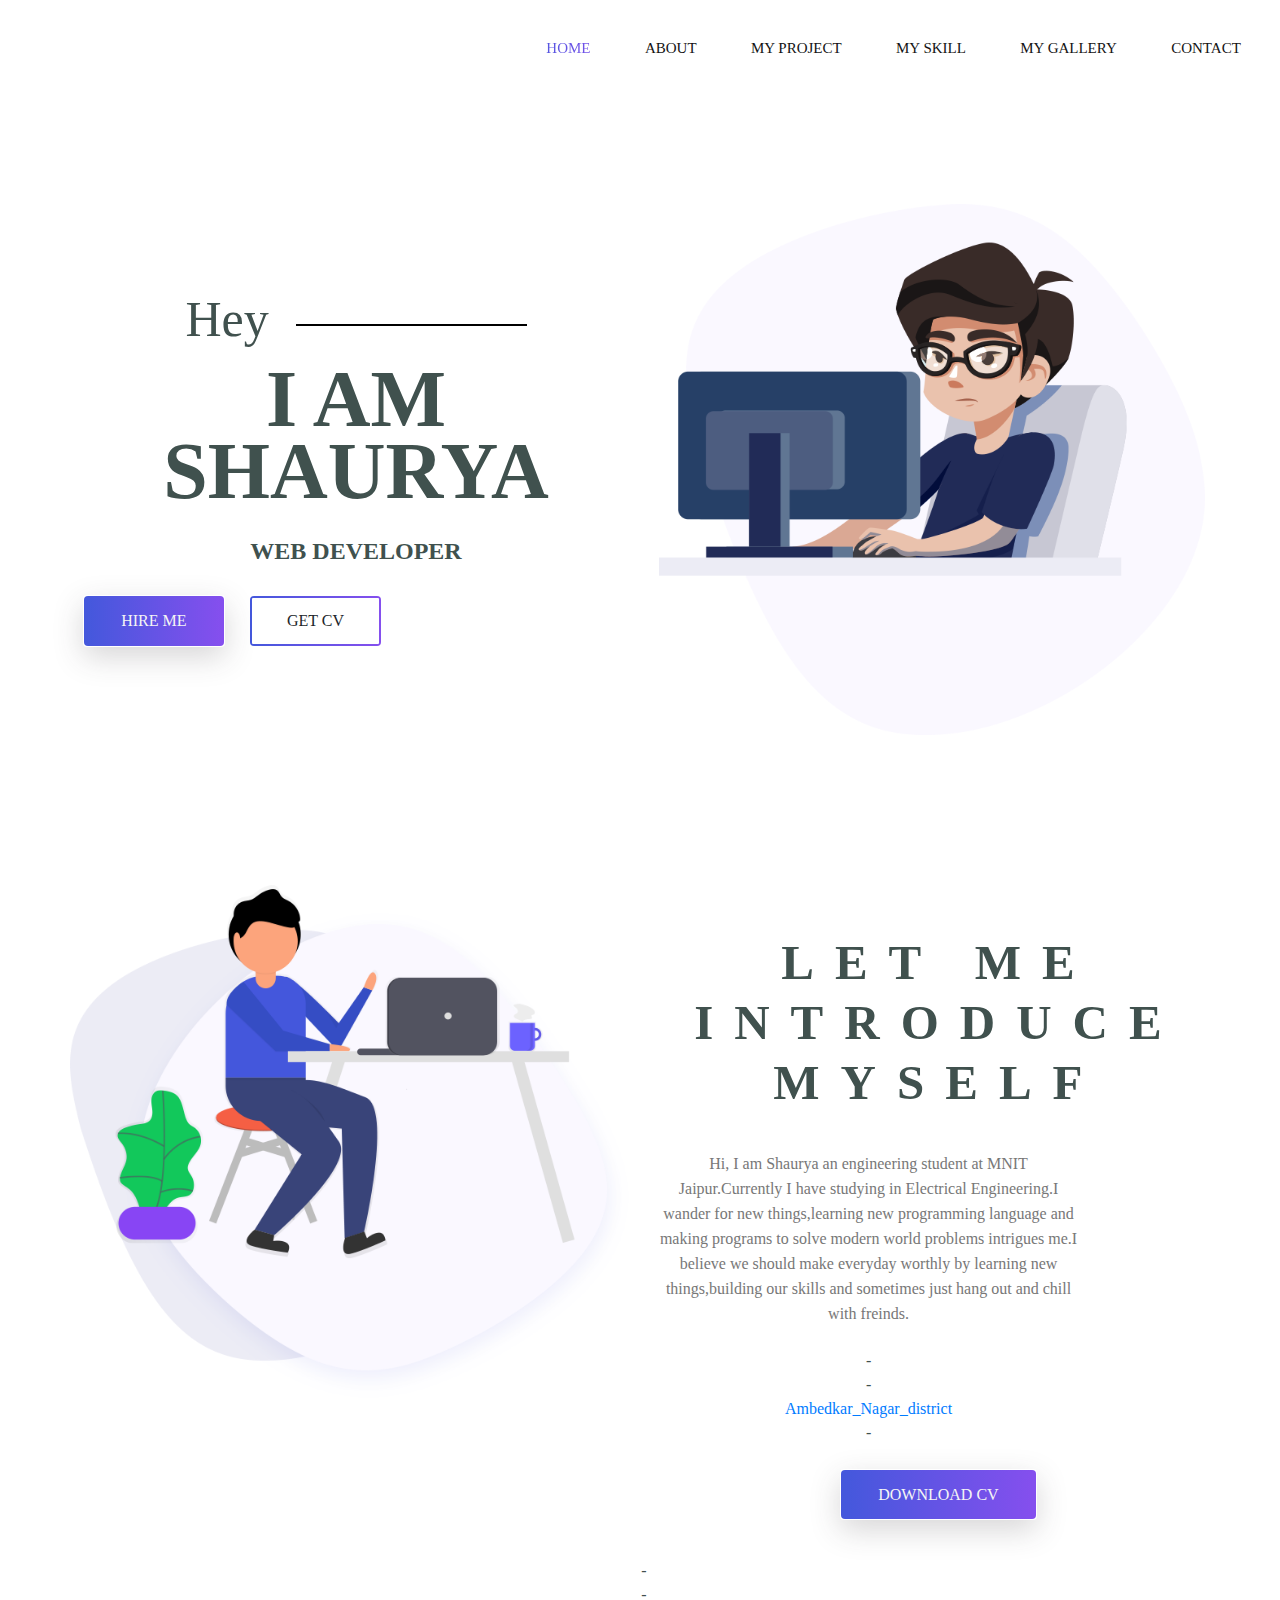
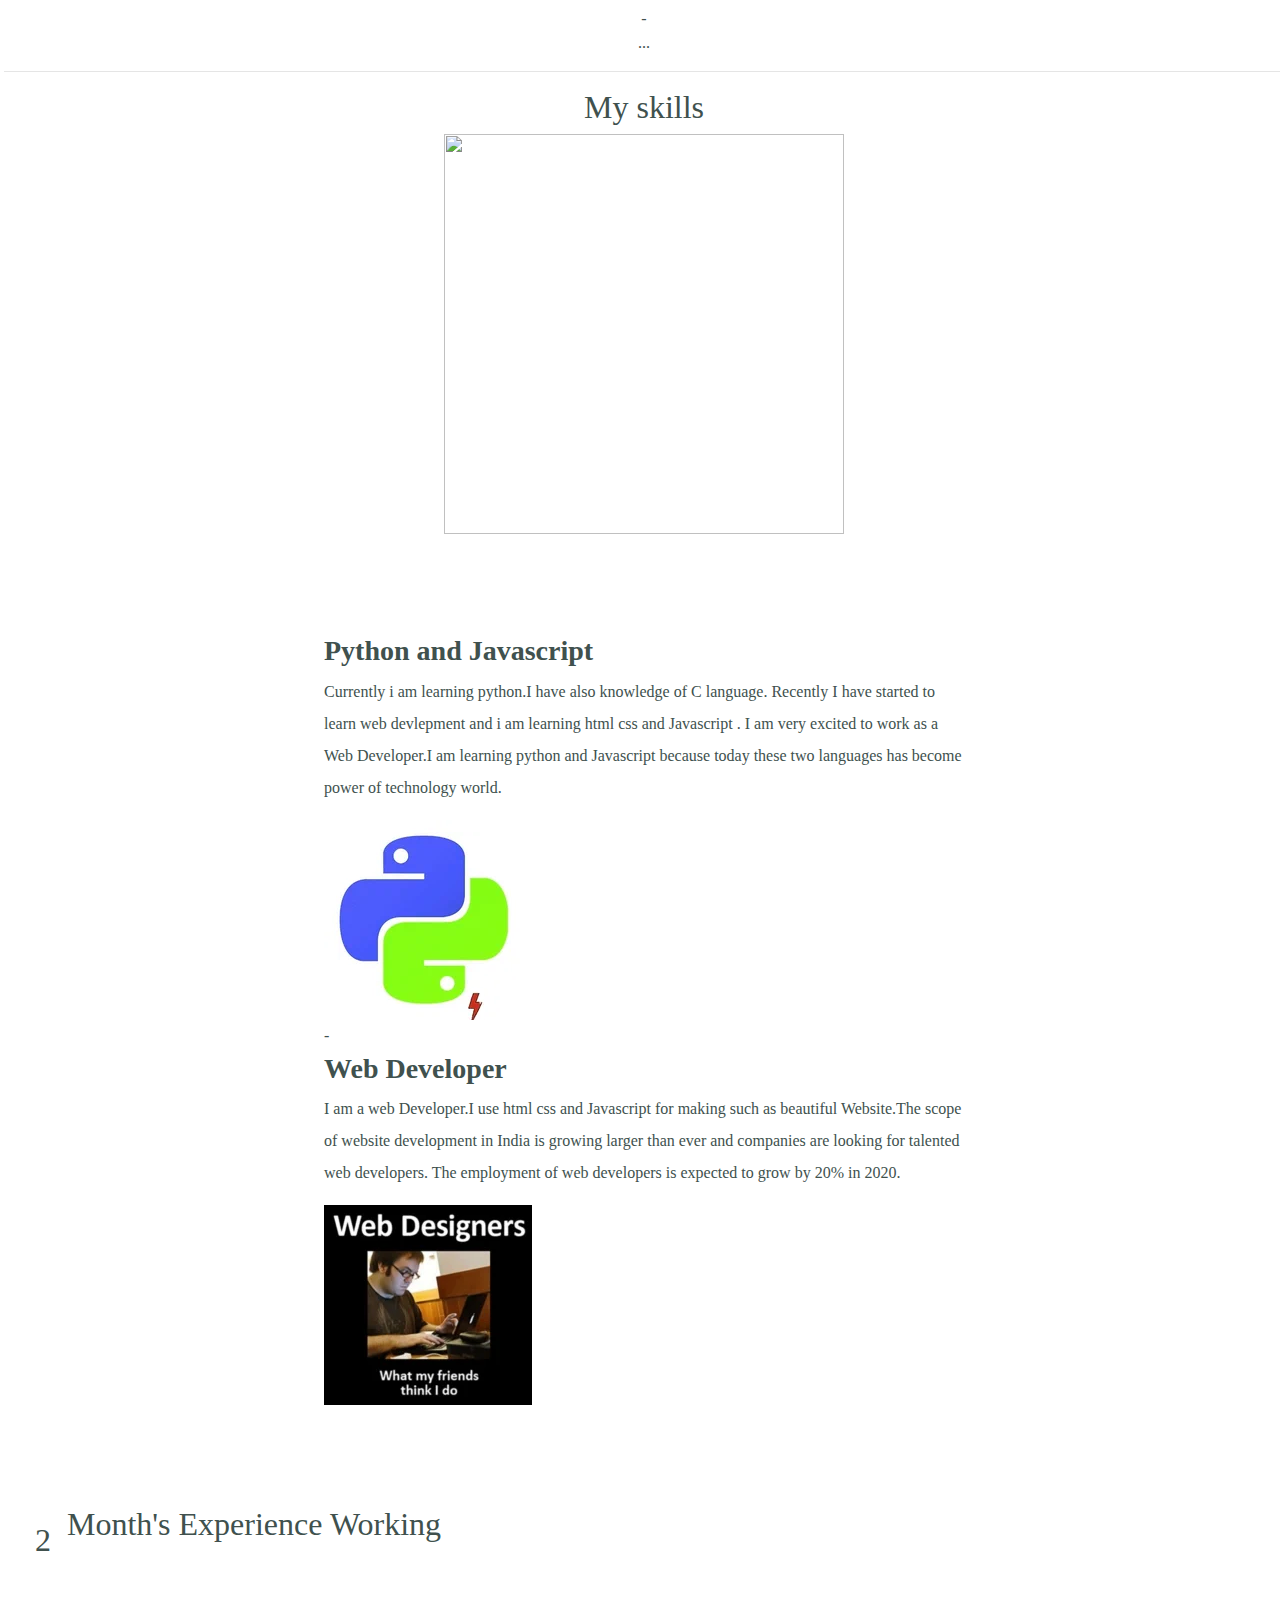
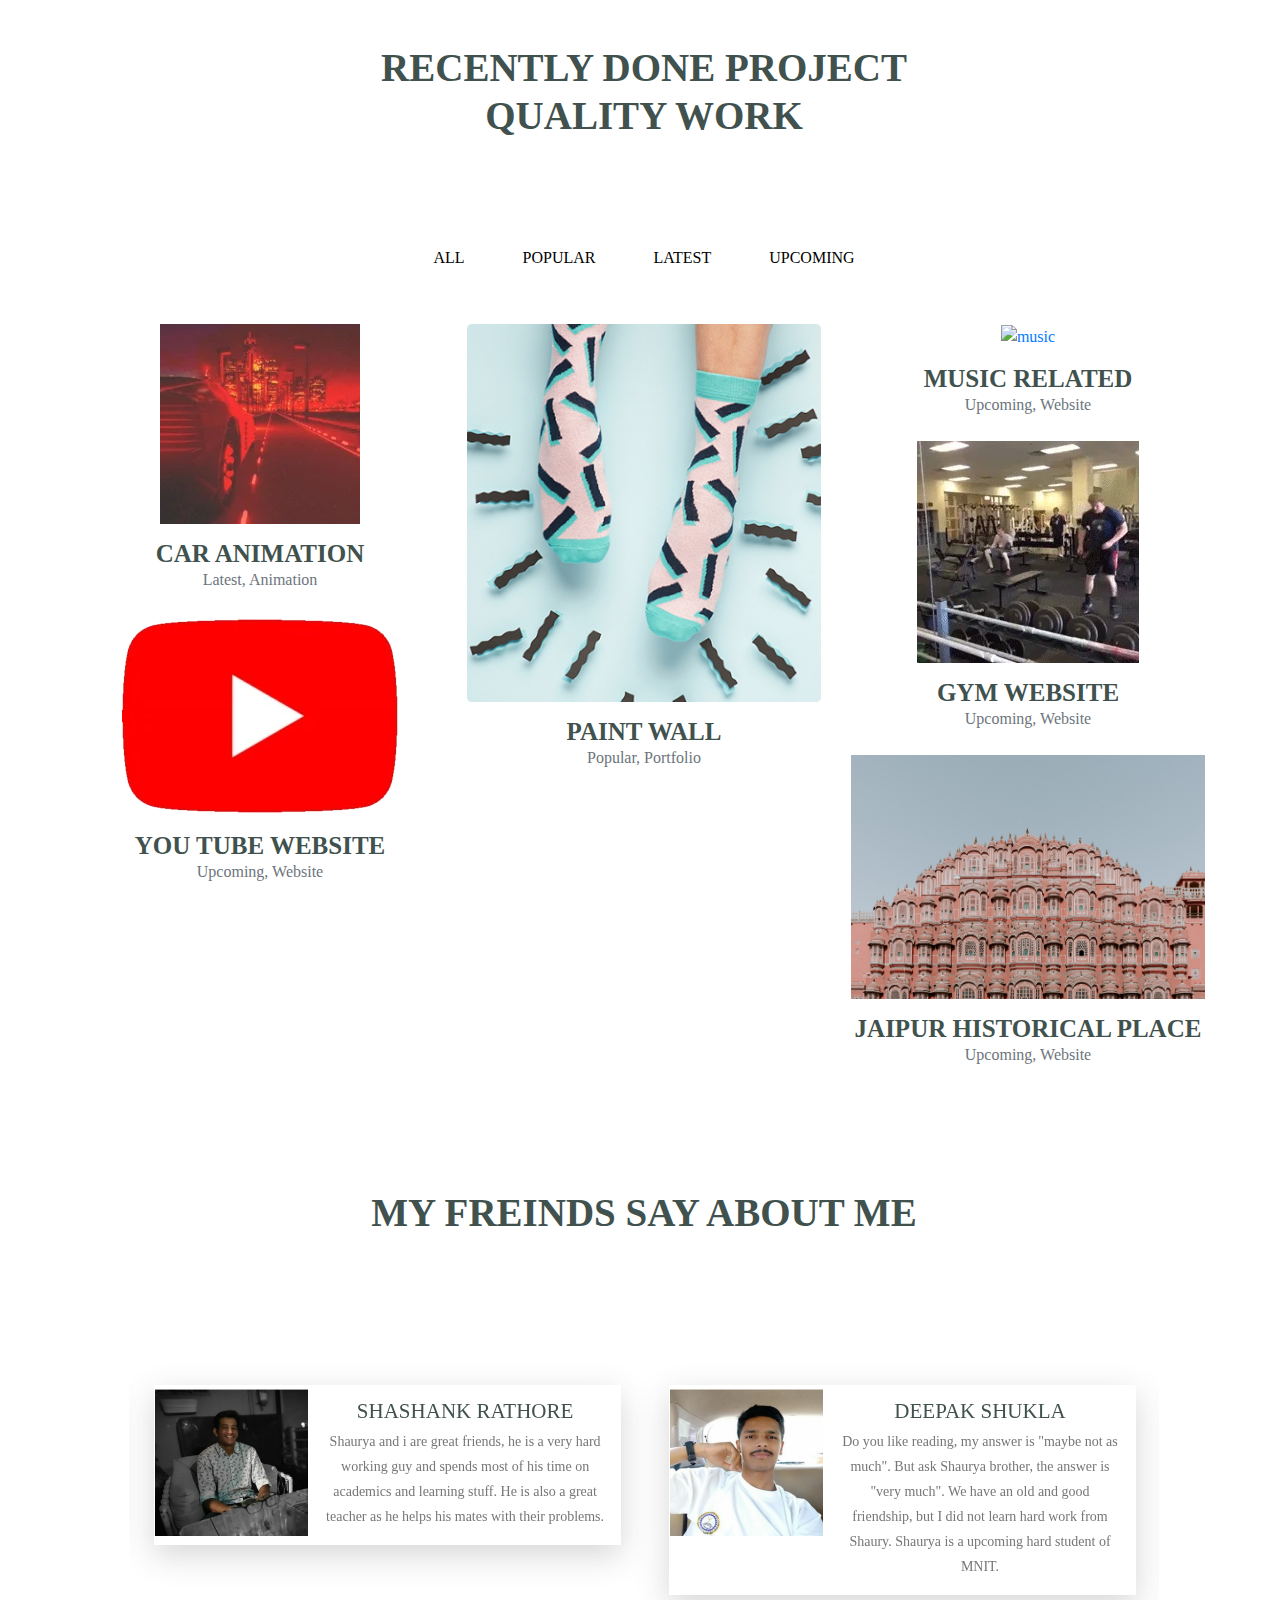
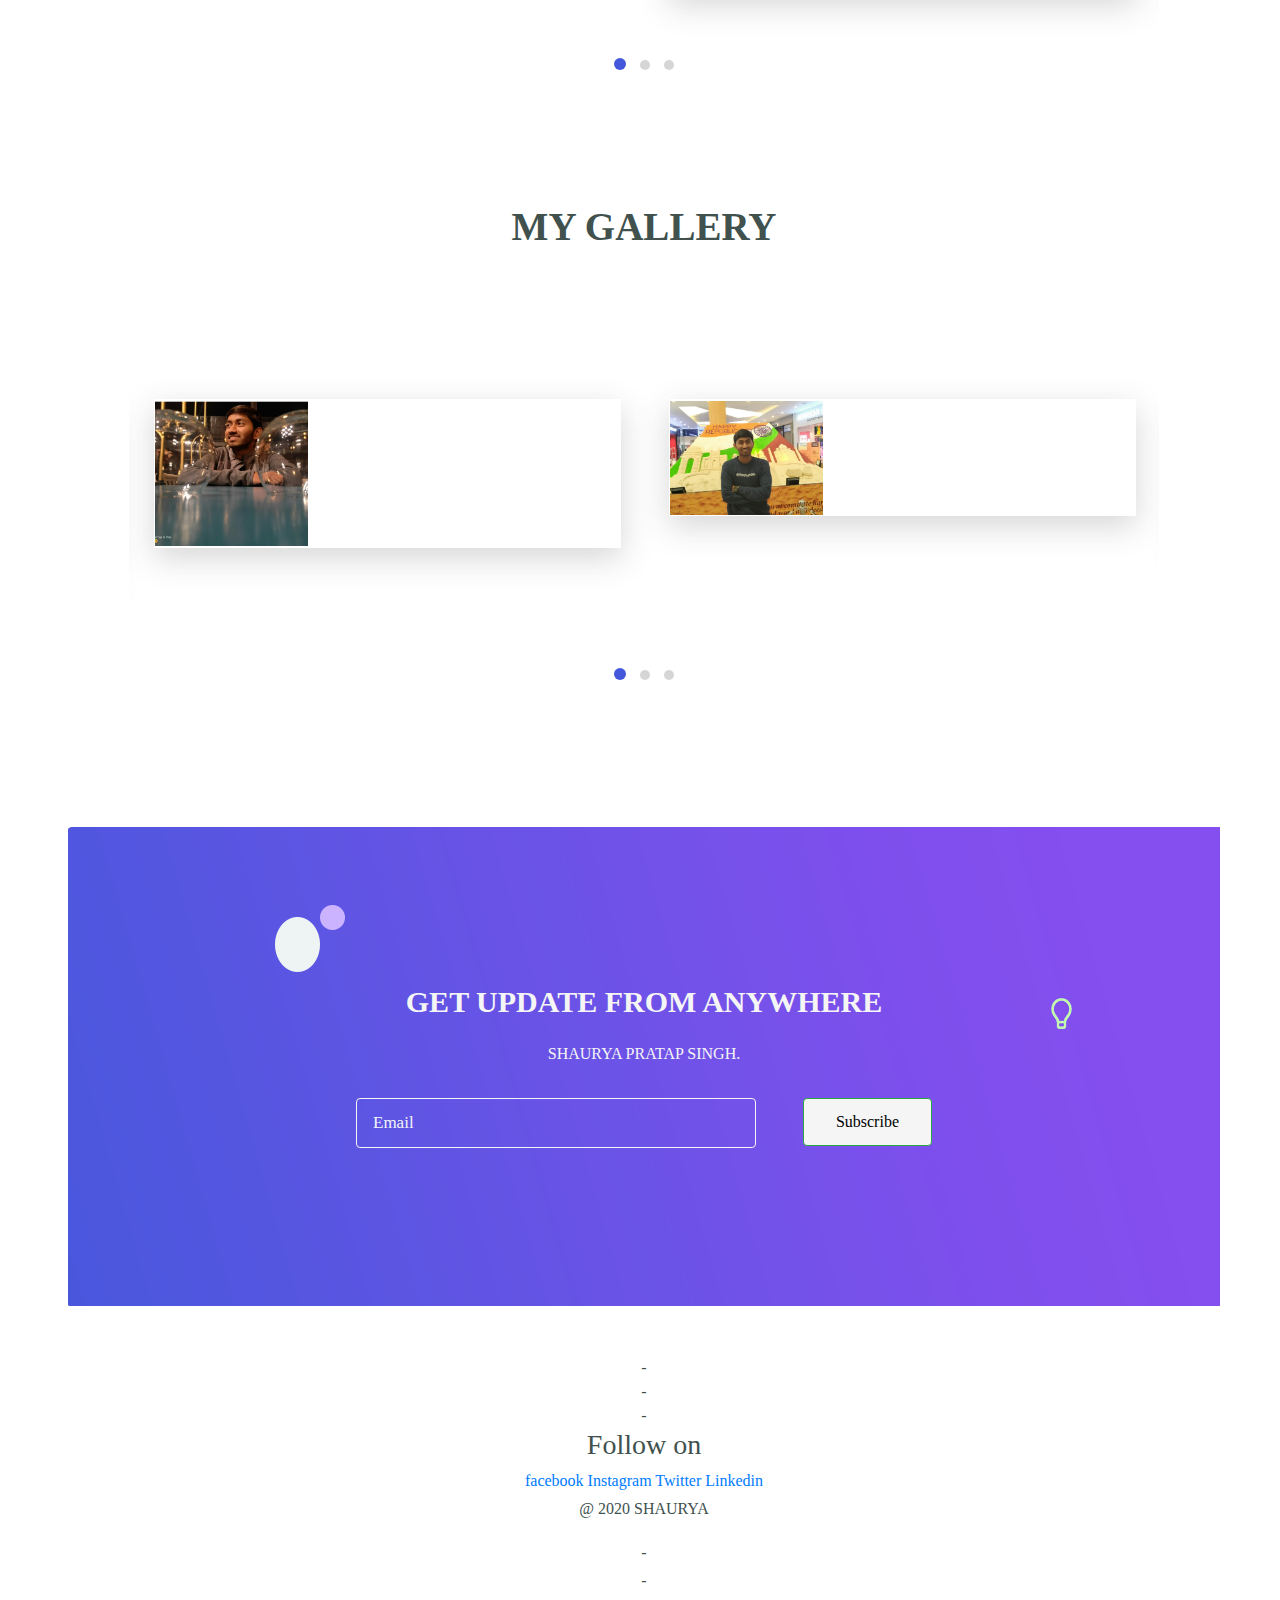
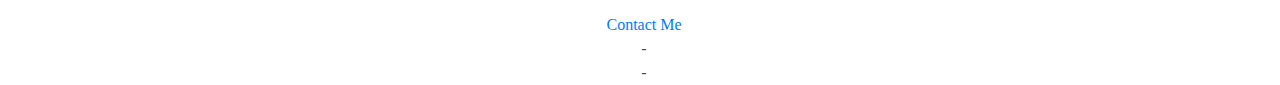
==== index.html @ 17bcd257 "Rename Index.html to index.html" ====
<!DOCTYPE html>
<html lang="en">

<head>
    <meta charset="UTF-8">
    <meta name="viewport" content="width=device-width, initial-scale=1.0">
    <meta http-equiv="X-UA-Compatible" content="ie=edge">
    <title>Codewithshaurya</title>


    <!--  Bootstrap css file  -->
    <link rel="stylesheet" href="./css/bootstrap.min.css">

    <!--  font awesome icons  -->
    <link rel="stylesheet" href="./css/all.min.css">


    <!--  Magnific Popup css file  -->
<!--     <link rel="stylesheet" href="./vendor/Magnific-Popup/dist/magnific-popup.css"> -->


    <!--  Owl-carousel css file  -->
    <link rel="stylesheet" href="./vendor/owl-carousel/css/owl.carousel.min.css">
    <link rel="stylesheet" href="./vendor/owl-carousel/css/owl.theme.default.min.css">


    <!--  custom css file  -->
    <link rel="stylesheet" href="./css/style.css">

    <!--  Responsive css file  -->
    <link rel="stylesheet" href="./css/responsive.css">

</head>

<body>


    <!--  ======================= Start Header Area ============================== -->

    <header class="header_area">
        <div class="main-menu">
            <nav class="navbar navbar-expand-lg navbar-light">
                
                <button class="navbar-toggler" type="button" data-toggle="collapse" data-target="#navbarNav"
                    aria-controls="navbarNav" aria-expanded="false" aria-label="Toggle navigation">
                    <span class="navbar-toggler-icon"></span>
                </button>
                <div class="collapse navbar-collapse" id="navbarNav">
                    <div class="mr-auto"></div>
                    <ul class="navbar-nav">
                        <li class="nav-item active">
                            <a class="nav-link" href="#">Home <span class="sr-only">(current)</span></a>
                        </li>
                        <li class="nav-item">
                            <a class="nav-link" href="#">about</a>
                        </li>
                        
                        
                        <li class="nav-item">
                            <a class="nav-link" href="#">My project</a>
                        </li>
                        <li class="nav-item">
                            <a class="nav-link" href="#">My skill</a>
                        </li>
                        <li class="nav-item">
                            <a class="nav-link" href="#">My Gallery</a>
                        </li>
                        
                        <li class="nav-item">
                            <a class="nav-link" href="#">contact</a>
                        </li>

                    </ul>
                </div>
            </nav>
        </div>
    </header>

    <!--  ======================= End Header Area ============================== -->

    <!--  ======================= Start Main Area ================================ -->
    <main class="site-main">


        <!--  ======================= Start Banner Area =======================  -->
        <section class="site-banner">
            <div class="container">
                <div class="row">
                    <div class="col-lg-6 col-md-12 site-title">
                        <h3 class="title-text">Hey</h3>
                        <h1 class="title-text text-uppercase">I am Shaurya</h1>
                        <h4 class="title-text text-uppercase">Web Developer</h4>
                        <div class="site-buttons">
                            <div class="d-flex flex-row flex-wrap">
                                <button type="button" class="btn button primary-button mr-4 text-uppercase">hire
                                    me</button>
                                <button type="button" class="btn button secondary-button text-uppercase">Get cv</button>
                            </div>
                        </div>
                    </div>
                    <div class="col-lg-6 col-md-12 banner-image">
                        <img src="./img/banner/banner-image.png" alt="banner-img" class="img-fluid">
                    </div>
                </div>
            </div>
        </section>
        <!--  ======================= End Banner Area =======================  -->

        <!--  ========================= About Area ==========================  -->

        <section class="about-area">
            <div class="container-fluid">
                <div class="row">
                    <div class="col-lg-6 col-md-12">
                        <div class="about-image">
                            <img src="./img/about-us.png" alt="About us" class="img-fluid">
                        </div>
                    </div>
                    
                    <div class="col-lg-6 col-md-12 about-title">
                        <h2 class="text-uppercase pt-5">
                            <span>Let me</span>
                            <span>introduce</span>
                            <span>myself</span>
                        </h2>
                        <div class="paragraph py-4 w-75">
                            <p class="para">
                                Hi, I am Shaurya an engineering student at MNIT Jaipur.Currently I have studying in Electrical Engineering.I wander for new things,learning new programming language and making programs to solve modern world problems intrigues me.I believe we should make everyday worthly by learning new things,building our skills and sometimes just hang out and chill with freinds.
                            </p>
                            <div class="top-part">-</div>
            <div class="middle-container">-</div>
            <div class="bottom-container">
                <!--<a class="footer-link href="https://www.linkedin.com/">Linkedin</a>-->
                
                <a class="footer-link" href="https://en.m.wikipedia.org/wiki/Ambedkar_Nagar_district">Ambedkar_Nagar_district</a>
                
            </div>
            <table>-</table>    
                            
                        </div>
                        <button type="button" class="btn button primary-button text-uppercase">Download cv</button>
                    </div>
                </div>
            </div>
        </section>

        <!--====================== My skill=============================-->

        <html lang="en" dir="ltr">
        <head>-</head>
        <body data-gc-c-s-loaded="true">
            <div class="top-part">-</div>
            <div class="middle-container">-</div>
            <div class="profile">...</div>
            <hr>
            <div class="skills">
                <h2>My skills</h2>
                <img src="https://media.giphy.com/media/fvx95jkua5th3YeThr/giphy.gif" alt="" height="400px" width="400px">
                <div class="skill-row">
                    <h3>
                        <strong>Python and Javascript</strong>
                    
                    </h3>
                    <p>Currently i am learning python.I have also knowledge of C language. Recently I have started to learn web devlepment and i am learning html css and Javascript . I am very excited to work as a Web Developer.I am learning python and Javascript because today these two languages has become power of technology world. </p>
                    <div class="img">
                        <a class="test-popup-link" href="./img/python.webp">
                            <img src="./img/python.webp" alt="car" class="img-fluid">
                        </a>

                        <br>-</br>
                        <h3>
                            <strong>Web Developer</strong>
                        
                        </h3>
                        <p>I am a web Developer.I use html css and Javascript for making such as beautiful Website.The scope of website development in India is growing larger than ever and companies are looking for talented web developers. The employment of web developers is expected to grow by 20% in 2020. </p>
                        <div class="img">
                            <a class="test-popup-link" href="./img/web.webp">
                                <img src="./img/web.webp" alt="car" class="img-fluid">
                            </a>










                    </div>




                    
                </div>


            </div>




            
            
            






 <!--============== End My skill======================== -->

        

        <!--  ========================= End About Area ==========================  -->

        <!--  ======================== Brand Area ==============================  -->

        
                    <div class="col-xl-6 col-lg-12 col-md-12">
                        <div class="experience-area">
                            <div class="d-flex flex-row years-area">
                                <h2 class="p-3 years">2</h2>
                                <h2>
                                    <span>Month's</span>
                                    <span>Experience</span>
                                    <span>Working</span>
                                </h2>
                            </div>
                            
                            <div class="bg-panel"></div>
                        </div>
                    </div>
                </div>
            </div>
        </section>

       


    





        <!--  ======================== End Brand Area ==============================  -->

        

        <!--  ======================= Project Area =============================  -->

        <section class="project-area">
            <div class="container">
                <div class="project-title pb-5">
                    <h1 class="text-uppercase title-h1">Recently Done Project</h1>
                    <h1 class="text-uppercase title-h1">Quality Work</h1>
                </div>

                <div class="button-group">
                    <button type="button" class="active" id="btn1" data-filter="*">All</button>
                    <button type="button" data-filter=".popular">Popular</button>
                    <button type="button" data-filter=".latest">Latest</button>
                    
                    <button type="button" data-filter=".upcoming">Upcoming</button>
                </div>

                <div class="row grid">
                    <div class="col-lg-4 col-md-6 col-sm-12 element-item latest">
                        <div class="our-project">
                            <div class="img">
                                <a class="test-popup-link" href="./img/car2.webp">
                                    <img src="./img/car2.webp" alt="car" class="img-fluid">
                                </a>
                            </div>
                            <div class="title py-4">
                                <h4 class="text-uppercase">Car Animation</h4>
                                <span class="text-secondary">Latest, Animation</span>
                            </div>
                        </div>
                    </div>
                    <div class="col-lg-4 col-md-6 col-sm-12 element-item popular">
                        <div class="our-project">
                            <div class="img">
                                <a class="test-popup-link" href="./img/portfolio/p2.jpg">
                                    <img src="./img/portfolio/p2.jpg" alt="portfolio-2" class="img-fluid">
                                </a>
                            </div>
                            <div class="title py-4">
                                <h4 class="text-uppercase">Paint Wall</h4>
                                <span class="text-secondary">Popular, Portfolio</span>
                            </div>
                        </div>
                    </div>
                    
                    <div class="col-lg-4 col-md-6 col-sm-12 element-item upcoming">
                        <div class="our-project">
                            <div class="img">
                                <a class="test-popup-link" href="./img/music.jpg">
                                    <img src="./img/music.jpg" alt="music" class="img-fluid">
                                </a>
                            </div>
                            <div class="title py-4">
                                <h4 class="text-uppercase">Music Related</h4>
                                <span class="text-secondary">Upcoming, Website</span>
                            </div>
                        </div>
                    </div>
                    <div class="col-lg-4 col-md-6 col-sm-12 element-item upcoming">
                        <div class="our-project">
                            <div class="img">
                                <a class="test-popup-link" href="./img/gym2.webp">
                                    <img src="./img/gym2.webp" alt="gym" class="img-fluid">
                                </a>
                            </div>
                            <div class="title py-4">
                                <h4 class="text-uppercase">Gym Website</h4>
                                <span class="text-secondary">Upcoming, Website</span>
                            </div>
                        </div>
                    </div>


                    <div class="col-lg-4 col-md-6 col-sm-12 element-item upcoming">
                        <div class="our-project">
                            <div class="img">
                                <a class="test-popup-link" href="./img/youtube2_files/200(1).webp">
                                    <img src="./img/youtube2_files/200(1).webp" alt="youtube" class="img-fluid">
                                </a>
                            </div>
                            <div class="title py-4">
                                <h4 class="text-uppercase">You tube Website</h4>
                                <span class="text-secondary">Upcoming, Website</span>
                            </div>
                        </div>
                    </div>
                    
                    
                   
                    <div class="col-lg-4 col-md-6 col-sm-12 element-item upcoming">
                        <div class="our-project">
                            <div class="img">
                                <a class="test-popup-link" href="./img/jpr.jpg">
                                    <img src="./img/jpr.jpg" alt="jpr" class="img-fluid">
                                </a>
                            </div>
                            <div class="title py-4">
                                <h4 class="text-uppercase">Jaipur Historical Place</h4>
                                <span class="text-secondary">Upcoming, Website</span>
                            </div>
                        </div>
                    </div>
                </div>
            </div>
        </section>

        <!--  ======================= End Project Area =============================  -->

        <!--  ======================== About Me Area ==============================  -->

        <section class="about-area">
            <div class="container">
                <div class="row text-center">
                    <div class="col-12">
                        <div class="about-title">
                            <h1 class="text-uppercase title-h1">My freinds Say about me</h1>
                            <p class="para">
                                
                            </p>
                        </div>
                    </div>
                </div>
            </div>

            <div class="container carousel py-lg-5">
                <div class="owl-carousel owl-theme">
                    <div class="client row">
                        <div class="col-lg-4 col-md-12 client-img">
                            <img src="./img/pammu.jpeg" alt="img1" class="img-fluid">
                        </div>
                        <div class="col-lg-8 col-md-12 about-client">
                            <h4 class="text-uppercase">Shashank Rathore</h4>
                            <p class="para"> Shaurya and i are great friends, he is a very hard working guy and spends most of his time on academics and learning stuff. He is also a great teacher as he helps his mates with their problems. </p>
                        </div>
                    </div>
                    <div class="client row">
                        <div class="col-lg-4 col-md-12 client-img">
                            <img src="./img/deepak.jpeg" alt="img2" class="img-fluid">
                        </div>
                        <div class="col-lg-8 col-md-12 about-client">
                            <h4 class="text-uppercase">Deepak shukla</h4>
                            <p class="para">Do you like reading, my answer is "maybe not as much".  But ask Shaurya brother, the answer is "very much".  We have an old and good friendship, but I did not learn hard work from Shaury. Shaurya is a upcoming hard student of MNIT.</p>
                        </div>
                    </div>
                    <div class="client row">
                        <div class="col-lg-4 col-md-12 client-img">
                            <img src="./img/shubham.jpeg" alt="img1" class="img-fluid">
                        </div>
                        <div class="col-lg-8 col-md-12 about-client">
                            <h4 class="text-uppercase">shubham Rai</h4>
                            <p class="para">Shaurya is a kind of person who have hunger of learning new things his curiosity never ends.Now he is enjoying learn to code and learning the way programming can solve the problems of world. He is  a guy from town that is  small but his aims not..</p>
                        </div>
                    </div>
                    <div class="client row">
                        <div class="col-lg-4 col-md-12 client-img">
                            <img src="./img/aniket.jpeg" alt="img2" class="img-fluid">
                        </div>
                        <div class="col-lg-8 col-md-12 about-client">
                            <h4 class="text-uppercase">Aniket Kumar</h4>
                            <p class="para">Shaurya is my roommate and best friend. He is a hard working student and always pays attention to studies, although he also enjoys with friends..</p>
                        </div>
                    </div>
                    <div class="client row">
                        <div class="col-lg-4 col-md-12 client-img">
                            <img src="./img/anii.jpg" alt="img1" class="img-fluid">
                        </div>
                        <div class="col-lg-8 col-md-12 about-client">
                            <h4 class="text-uppercase">Anirudh Rathore</h4>
                            <p class="para">SHAURYA and me a friend since last two years.My freind conversions may be short and silence long,but friendship makes for life  most beautiful song.</p>
                            
                        </div>
                    </div>
                    <div class="client row">
                        <div class="col-lg-4 col-md-12 client-img">
                            <img src="./img/lakshya.jpg" alt="img2" class="img-fluid">
                        </div>
                        <div class="col-lg-8 col-md-12 about-client">
                            <h4 class="text-uppercase">Lakshya Toshniwal </h4>
                            <p class="para">shaurya and me a freind since last three years.Currently I am studying in NIT Jalandhar at CSE Department   .</p>
                        </div>
                    </div>
                </div>
            </div>

        </section>



        <section class="about-area">
            <div class="container">
                <div class="row text-center">
                    <div class="col-12">
                        <div class="about-title">
                            <h1 class="text-uppercase title-h1"> My Gallery</h1>
                            <p class="para">
                                
                            </p>
                        </div>
                    </div>
                </div>
            </div>

            <div class="container carousel py-lg-5">
                <div class="owl-carousel owl-theme">
                    <div class="client row">
                        <div class="col-lg-4 col-md-12 client-img">
                            <img src="./img/logo2.jpg" alt="img1" class="img-fluid">
                        </div>
                        
                    </div>
                    <div class="client row">
                        <div class="col-lg-4 col-md-12 client-img">
                            <img src="./img/s4.jpg" alt="img2" class="img-fluid">
                        </div>
                        
                    </div>
                    <div class="client row">
                        <div class="col-lg-4 col-md-12 client-img">
                            <img src="./img/s3.jpg" alt="img1" class="img-fluid">
                        </div>
                        
                    </div>
                    <div class="client row">
                        <div class="col-lg-4 col-md-12 client-img">
                            <img src="./img/s2.jpg" alt="img2" class="img-fluid">
                        </div>
                        
                    </div>
                    <div class="client row">
                        <div class="col-lg-4 col-md-12 client-img">
                            <img src="./img/s5.jpg" alt="img1" class="img-fluid">
                        </div>
                        
                    </div>
                    <div class="client row">
                        <div class="col-lg-4 col-md-12 client-img">
                            <img src="./img/s1.jpg" alt="img2" class="img-fluid">
                        </div>
                        
                    </div>
                </div>
            </div>

        </section>

        <!--  ======================== End About Me Area ==============================  -->

        <!--  ========================== Subscribe me Area ============================  -->
        <section class="subscribe-us-area">
            <div class="container subscribe">
                <div class="row">
                    <div class="col-lg-12 text-center subscribe-title">
                        <h4 class="text-uppercase">Get Update From anywhere</h4>
                        <p class="para">SHAURYA PRATAP SINGH.</p>
                    </div>
                </div>
                <div class="d-sm-flex justify-content-center">
                    <form class="w-50">
                        <div class="row d-flex flex-row flex-wrap">
                            <div class="col input-textbox">
                                <input type="text" id="txtemail" class="form-control" placeholder="Email">
                            </div>
                            <div class="col">
                                <div class="btn-submit">
                                    <button type="submit" class="btn btn-success float-right">Subscribe</button>
                                </div>
                            </div>
                        </div>
                    </form>
                </div>
            </div>
        </section>
        <!--  ========================== End Subscribe me Area ============================  -->


    </main>
    <!--  ======================= End Main Area ================================ -->

    <html lang="en" dir="ltr">
        <head>-</head>
        <body data-gc-c-s-loaded="true">
            <div class="top-part">-</div>
            <div class="middle-container">-</div>
            <div class="bottom-container">
                <!--<a class="footer-link href="https://www.linkedin.com/">Linkedin</a>-->
                <h3>Follow on</h3>
                <a class="footer-link" href="https://www.facebook.com/shauryapratap.singh.3914207">facebook</a>
                <a class="footer-link" href="https://instagram.com/spsingh2157?igshid=o6xjzzdzcv1q">Instagram</a>
                <a class="footer-link" href="https://mobile.twitter.com/SHAURYA127">Twitter</a>
                <a class="footer-link" href="https://www.linkedin.com/in/shaurya-pratap-7298ab1a5">Linkedin</a>
                <p class="copywright">@ 2020 SHAURYA</p>
            </div>
            <table>-</table>    
        </body>
    </html>

    <div class="Contact-me">
        <p class="contactdes">-</p>
        <a class="BUTTON_WAN" href="mailto:shaurya1272000@gmail.com">Contact Me</a>
    </div>
    <div class="bottom-container">-</div>
    <table>-</table>



    <!--  Jquery js file  -->
    <script src="./js/jquery.3.4.1.js"></script>

    <!--  Bootstrap js file  -->
    <script src="./js/bootstrap.min.js"></script>

    <!--  isotope js library  -->
    <script src="./vendor/isotope/isotope.min.js"></script>

    <!--  Magnific popup script file  -->
    <script src="./vendor/Magnific-Popup/dist/jquery.magnific-popup.min.js"></script>

    <!--  Owl-carousel js file  -->
    <script src="./vendor/owl-carousel/js/owl.carousel.min.js"></script>

    <!--  custom js file  -->
    <script src="./js/main.js"></script>


</body>



</html>
---- css/style.css ----
/* import fonts from fonts.css file */ 
@import url(./fonts.css);


/* css variables */ 
@import url(./partials/_variables.css);

/* import global styling */ 
@import url(./partials/_global.css);


/* start navigation */ 

.header_area .main-menu .navbar .navbar-brand{
    padding: 0 2rem 0 5rem;
}

.header_area .main-menu .navbar{
    padding: 1rem 20rem ;
}

.header_area .main-menu .nav-item .nav-link{
    font: normal 500 15px/2px var(--roboto);
    text-transform: uppercase;
    padding: 1.7rem;
    color: var(--title-color);
}

.header_area .main-menu .navbar-nav .active a{
    background: var(--gradient-color);
    -webkit-background-clip: text;
    -webkit-text-fill-color: transparent;
    background-clip: text;
}

.header_area .main-menu .navbar-nav a:hover{
    background: var(--gradient-color);
    -webkit-background-clip: text;
    -webkit-text-fill-color: transparent;
    background-clip: text;
}


/* end navigation */ 

/* Banner Area */ 

.site-main .site-banner {
    background: url(../img/banner/home-banner.png) no-repeat 0% 50%;
}

.site-main .site-banner .site-title h3{
    padding-top: 35%;
    font-weight: 500;
}

.site-main .site-banner .site-title h3::after{
    content: " ";
    height: 2px;
    width: 18vw;
    background: black;
    display: inline-block;
    margin-left: 5%;
    transform: translateY(-10px);
}

.site-main .site-banner .site-title h1{
    font-size: 5rem;
}

.site-main .site-banner .site-title h4{
    font-size: 1.5rem;
}

.site-main .site-banner .banner-image > img{
    padding: 7rem 0;
    width: 90rem;
}



/* End Banner Area */ 

/* Start About Area */ 

.site-main .about-area{
    padding: 8rem 5rem;
}

.site-main .about-area .about-title h2 > span{
    display: block;
    font: normal bold 49px/ 60px var(--roboto);
    letter-spacing: 21px;
}

.site-main .about-area .about-title .paragraph > p{
    padding: .4rem 0;
}

/* End About Area */ 


/* Start Brand Area */ 

.site-main .brand-area{
    padding: 1rem 20rem;
    margin-bottom: 4rem;
}

.site-main .brand-area .first-row .col-lg-4{
    display: flex;
    justify-content: center;
}

.site-main .brand-area .first-row .col-lg-4 > .single-brand{
    border: 1px solid var(--border-color);
    text-align: center;
    padding: 1.8rem 0rem;
    margin: .9rem 0;
    width: 180px;
    height: 100px;
    cursor: pointer;
    transition: transform .4s ease;
}

.site-main .brand-area .first-row .col-lg-4 > .single-brand > img{
    width: 70%;
}

.site-main .brand-area .first-row .col-lg-4 > .single-brand:hover{
    box-shadow: var(--box-shadow);
    transform: scale(1.1);
}

.site-main .brand-area .first-row .col-lg-4 > .single-brand:hover > img{
    filter: brightness(0.15);
}

.site-main .brand-area .experience-area{
    padding-left: 1rem;
}

.site-main .brand-area .experience-area span{
    display: block;
}

.site-main .brand-area .experience-area .years-area{
    background: url(../img/client-info-bg.png) no-repeat 60px 30px;
    padding: 4rem 0;
    width: 60rem;
    height: 22rem;
    padding-left: 12rem;
    position: relative;
}

.site-main .brand-area .experience-area .bg-panel{
    position: absolute;
    left: -190px; top: 0%;
    background: #e029290a;
    width: 400px;
    height: 400px;
    margin-left: 340px;
    z-index: -1;
}

.site-main .brand-area .experience-area .years-area .years{
    font: normal bold 84px/40px var(--roboto);
    color: var(--primary-color2);
    z-index: 2;
}

.site-main .brand-area .experience-area .years-area h2 > span{
    font: normal 600 22px/30px var(--roboto);
}

.site-main .brand-area .experience-area .call-area{
    padding-left: 10rem;
}

/* End Brand Area */ 

/* Services Area */ 

.site-main .services-area{
    padding: 7rem 2rem;
}

.site-main .services-area .services-title{
    padding: 0 14rem;
}

.site-main .services-area .services-title h1{
    font-size: 35px;
}

.site-main > .services-area .services{
    background: rgba(248, 252, 253, 0.973);
    padding: 2rem 0;
    width: 16rem;
    margin: 5rem .5rem;
    transition: box-shadow .7s ease;
}

.site-main > .services-area .services:hover{
    box-shadow: var(--box-shadow);
}



/* End Services Area */ 


/* Project Area */ 

.site-main .project-area{
    padding: 4rem 0;
}

.site-main .project-area .button-group button{
    background: transparent;
    border: none;
    font: normal 500 16px/130px var(--roboto);
    text-transform: uppercase;
}

.site-main .project-area .button-group button + button{
    padding-left: 3rem;
}

.site-main .project-area .grid .our-project > .title h4{
    font: normal 700 25px/12px var(--roboto);
}

.site-main .project-area .grid .our-project .img a:hover img{
    filter: brightness(1.1) drop-shadow(1px 8px 30px #b1afaf);
}


/* End Project Area */ 


/* About Me */ 

.site-main .about-area .about-title p{
    padding: 1rem 7rem;
}

.site-main .about-area .client{
    background: #ffffff10;
    box-shadow: var(--box-shadow);
    margin: 3rem 0rem;
}

.site-main .about-area .client .client-img{
    padding: .1rem;
}

.site-main .about-area .client .about-client{
    padding-top: 1rem;
}

.site-main .about-area .client .about-client h4{
    font: normal 500 21px/ 20px var(--roboto);
}

.site-main .about-area .client .about-client p{
    font-size: 14px;
}

.site-main .about-area .owl-carousel .owl-item{
    display: flex;
    justify-content: center;
    padding: 0 1.5rem;
}

.site-main .about-area .owl-carousel .owl-dots .owl-dot.active span{
    background: var(--primary-color);
    width: 12px;
    height: 12px;
}



/* End About Me */ 



/*my gallery*/

.site-main .about-area .about-title p{
    padding: 1rem 7rem;
}

.site-main .about-area .mygallery-img{
    background: #ffffff10;
    box-shadow: var(--box-shadow);
    margin: 3rem 0rem;
}

.site-main .about-area .mygallery .mygallery-img{
    padding: .5rem;
}

.site-main .about-area .mygallery .about-mygallery{
    padding-top: 2rem;
}

.site-main .about-area .mygallery .about-mygallery h4{
    font: normal 500 21px/ 20px var(--roboto);
}

.site-main .about-area .mygallery .about-mygallery p{
    font-size: 14px;
}

.site-main .about-area .owl-carousel .owl-item{
    display: flex;
    justify-content: center;
    padding: 0 1.5rem;
}

.site-main .about-area .owl-carousel .owl-dots .owl-dot.active span{
    background: var(--primary-color);
    width: 12px;
    height: 12px;
}



/*end my gallery*/




/* Subscribe me */ 

.site-main .subscribe-us-area .subscribe{
    background: url(../img/subscribe-bg.png) no-repeat;
    padding: 10rem 0;
    margin: 3rem auto;
}

.site-main .subscribe-us-area .subscribe .subscribe-title h4{
    font: normal 700 30px/ 30px var(--roboto);
    color: whitesmoke;
}

.site-main .subscribe-us-area .subscribe .subscribe-title p{
    color: whitesmoke;
    padding: 1rem 4rem;
}

.site-main .subscribe-us-area .subscribe form .input-textbox input{
    width: 400px;
    padding: 1.5rem 1rem;
    border: 1px solid whitesmoke;
    background: transparent;
    color: white;
    font: normal 500 17px/20px var(--roboto);
}

.site-main .subscribe-us-area .subscribe form .input-textbox input::placeholder{
    color: whitesmoke;
}

.site-main .subscribe-us-area .subscribe form .btn-submit button{
    background: whitesmoke;
    color: #000;
    padding: .7rem 2rem;
}

/* End subscribe me */ 



body {
   
    margin: 0px;
    text-align: center;
    font-family: 'Merriweather', serif;
    color: #40514E;
}






p {
    line-height: 2;
}
user agent stylesheet
p {
    display: block;
    margin-block-start: 1em;
    margin-block-end: 1em;
    margin-inline-start: 0px;
    margin-inline-end: 0px;
}
.skill-row {
    width: 50%;
    margin: 100px auto;
    line-height: 2;
    text-align: left;
}
body {
    margin: 0px;
    text-align: center;
    font-family: 'Merriweather', serif;
    color: #40514E;
}

table {
    text-size-adjust: 2px;
    display: table;
    border-collapse: separate;
    box-sizing: border-box;
    border-spacing: 1px;
    border-color: grey;
}
body {
    margin: 4px;
    text-align: center;
    font-family: 'Merriweather', serif;
    color: #40514E;
}


p {
    line-height: 2;
}
user agent stylesheet
p {
    display: block;
    margin-block-start: 1em;
    margin-block-end: 1em;
    margin-inline-start: 0px;
    margin-inline-end: 0px;
}
.skill-row {
    width: 50%;
    margin: 100px auto;
    line-height: 2;
    text-align: left;
}
body {
    margin: 0px;
    text-align: center;
    font-family: 'Merriweather', serif;
    color: #40514E;
}

table {
    text-size-adjust: 2px;
    display: table;
    border-collapse: separate;
    box-sizing: border-box;
    border-spacing: 1px;
    border-color: grey;
}
body {
    margin: 4px;
    text-align: center;
    font-family: 'Merriweather', serif;
    color: #40514E;
}
---- css/responsive.css ----
/* if the viewport is equal to 340px or less than that */ 
@media only screen and (max-width: 340px){
    .header_area .main-menu .navbar,
    .header_area .main-menu .navbar .navbar-brand,
    .site-main .subscribe-us-area .subscribe .subscribe-title,
    .site-main .subscribe-us-area .subscribe .subscribe-title p, h4,
    .site-main .services-area,
    .site-main .subscribe-us-area .subscribe
    {
        padding: 2%;
        margin: 0%;
    }

    .site-main .site-banner .site-title h1{
        font-size: 41px;
    }

    .site-main .subscribe-us-area .subscribe form .input-textbox input{
        width: 15rem    !important;
    }

    .site-main > .services-area .services{
        width: 13rem;
    }

}


/* if the viewport is equal to 340px or less than that */ 
@media only screen and (max-width: 792px){
    .site-main .about-area .about-title h2 > span{
        font-size: 31px;
        letter-spacing: 10px;
    }

    .site-main .brand-area .experience-area .years-area{
        padding-left: 1%;
        width: 49%;
    }

    .site-main .brand-area .experience-area .bg-panel{
        margin-left: 30%;
        width: 80%;   
    }

    .site-main .brand-area .experience-area .call-area{
        padding-left: 3%;
    }

    .site-main .project-area .button-group button{
        font: normal 500 18px/40px var(--roboto);
    }

    .site-main .about-area .about-title p{
        padding: 0%;
    }

    .site-main .subscribe-us-area .subscribe form .input-textbox input{
        width: 20rem;
        margin: 5%;
    }
}



/* if the viewport is equal to 1910px or less than that */ 
@media only screen and (max-width: 1910px){
    .header_area .main-menu .navbar{
        padding: 1rem;
    }

    .container{
        max-width: 90%;
    }

    .site-main .brand-area,
    .site-main .services-area .services-title,
    .site-main .about-area{
        padding: 3% 4%;
    }


}
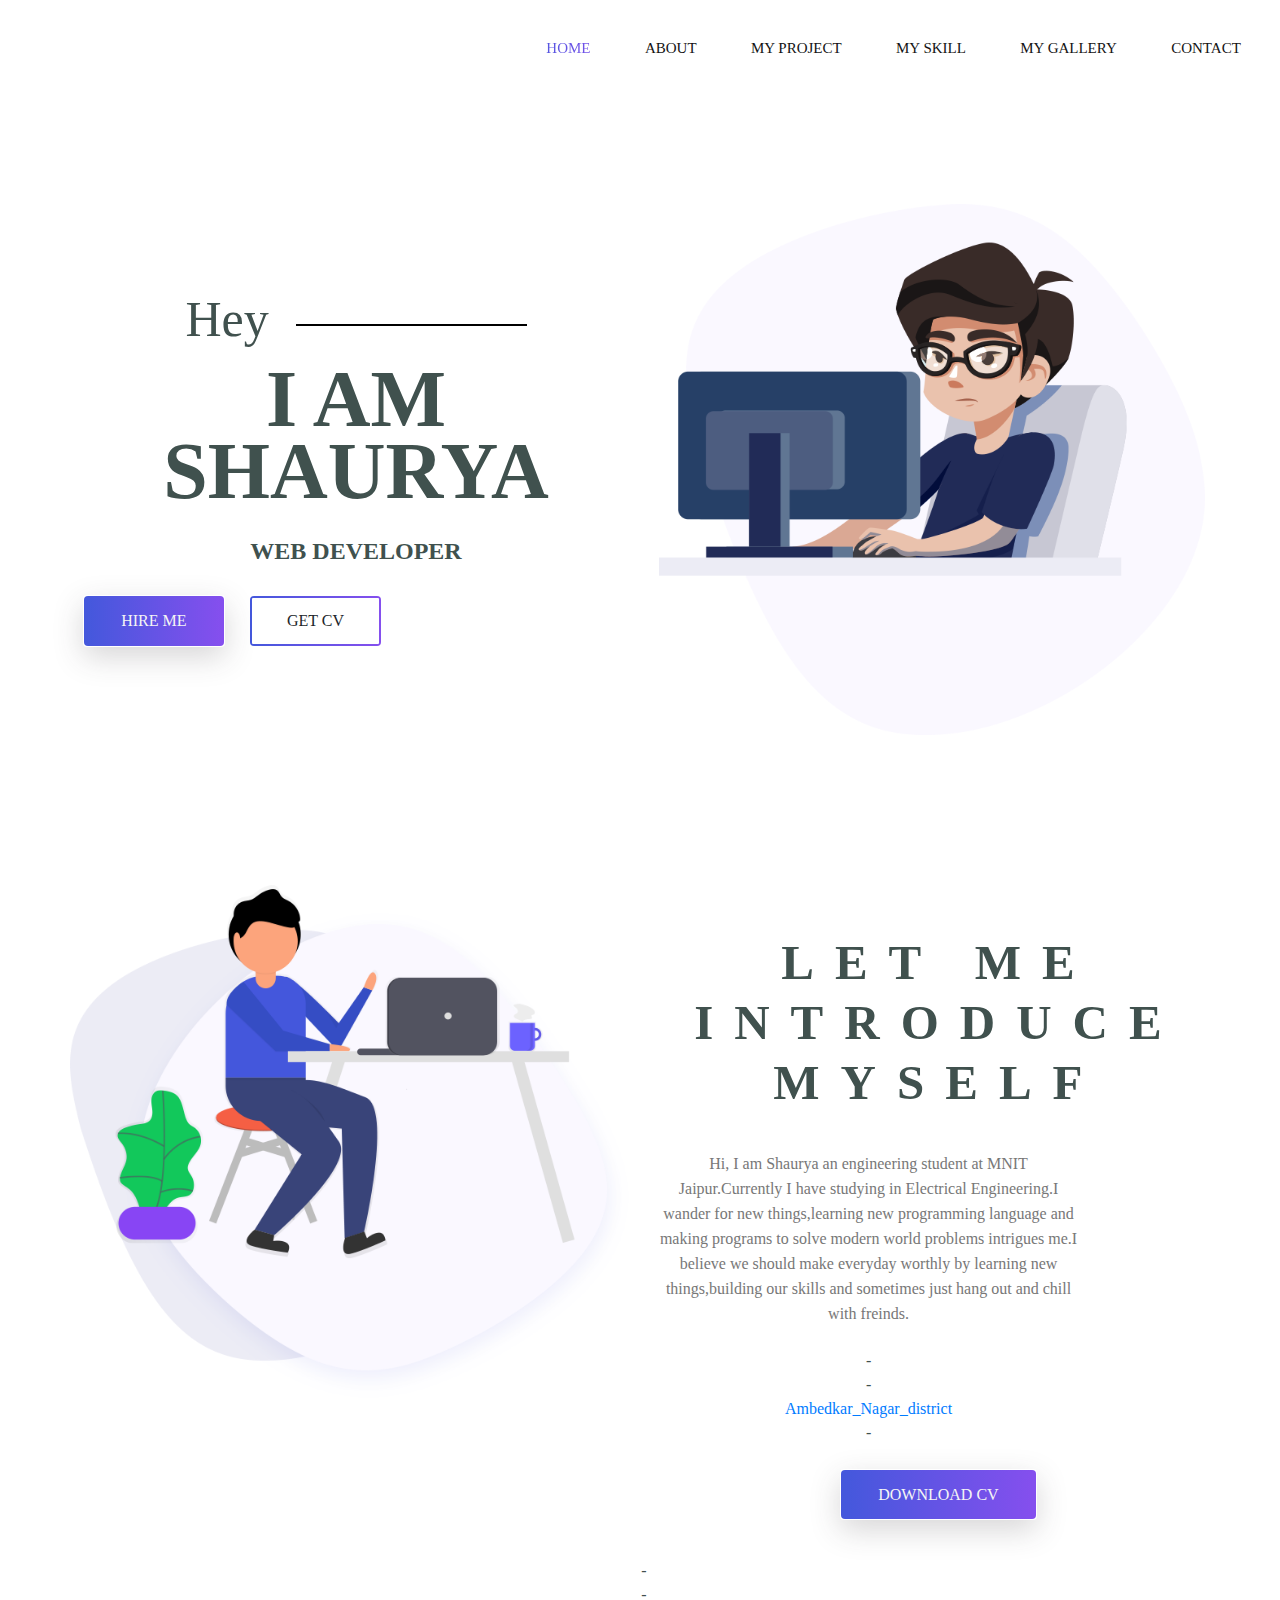
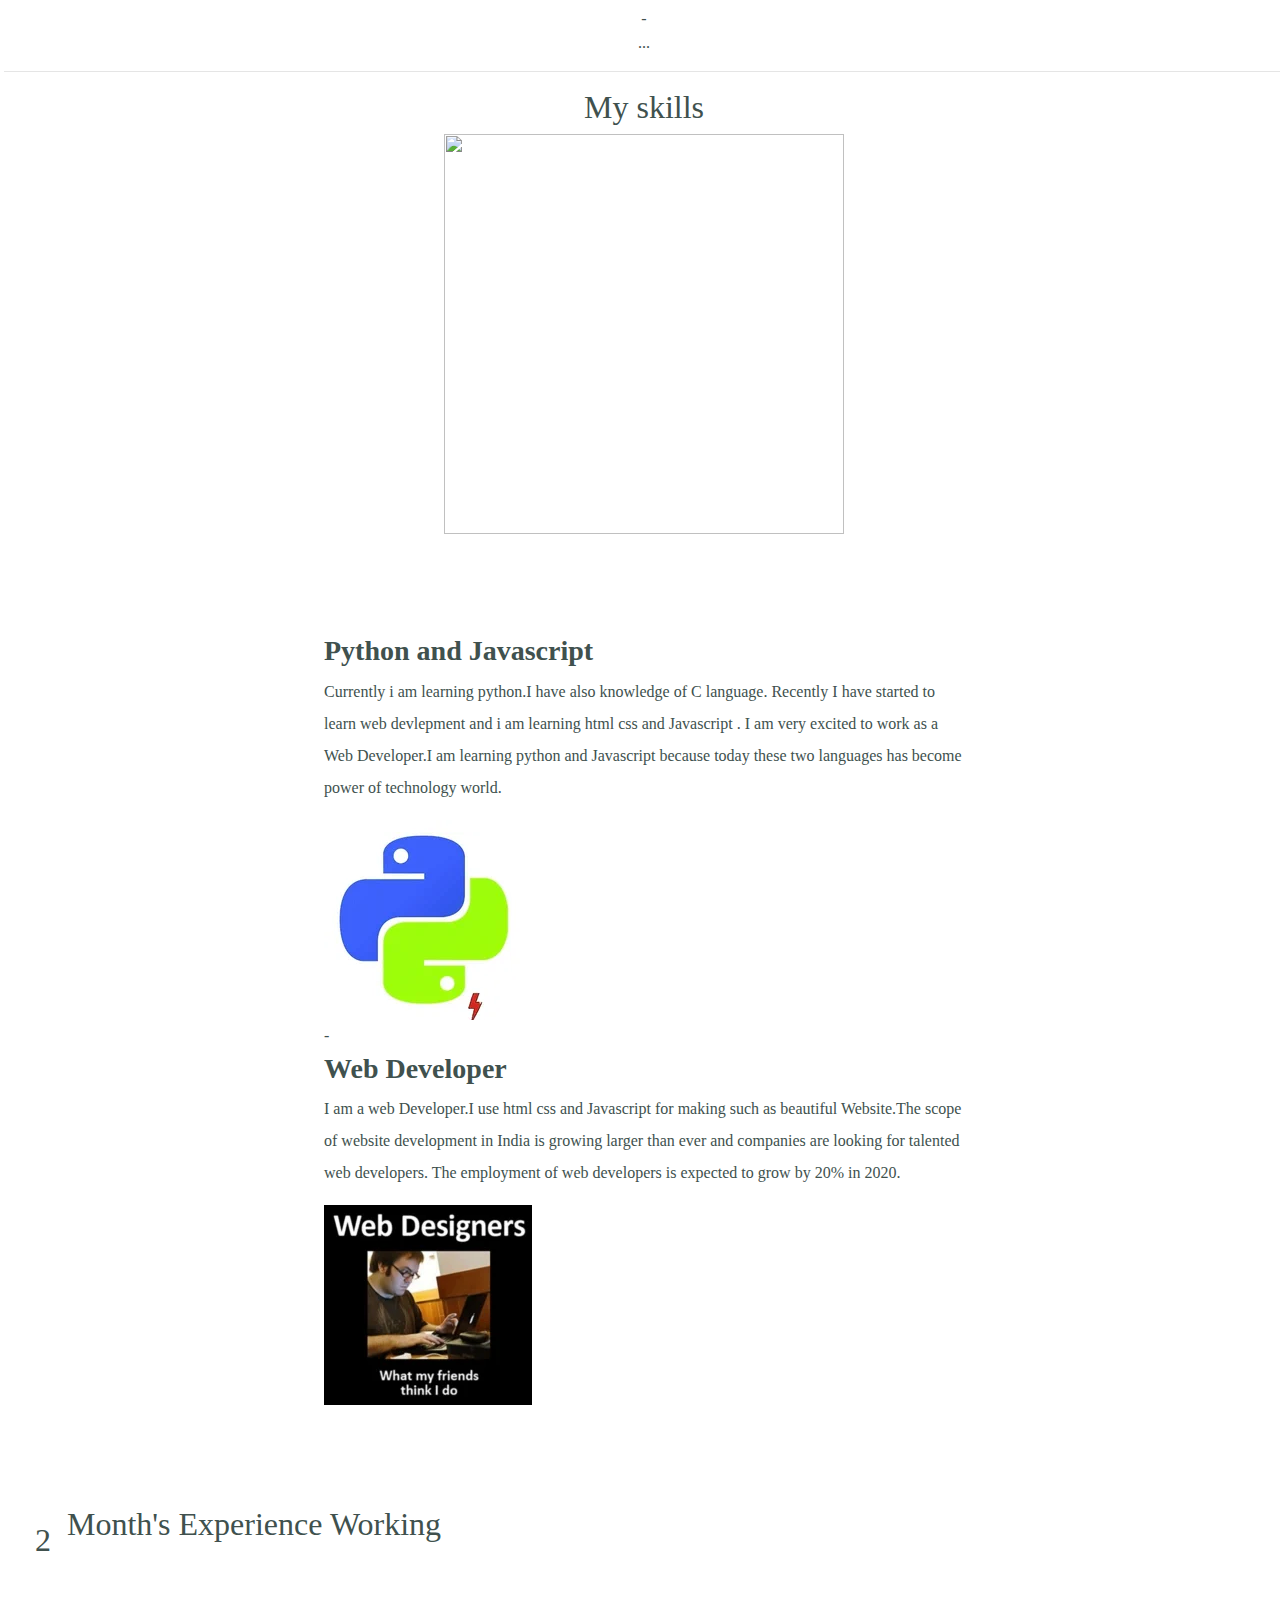
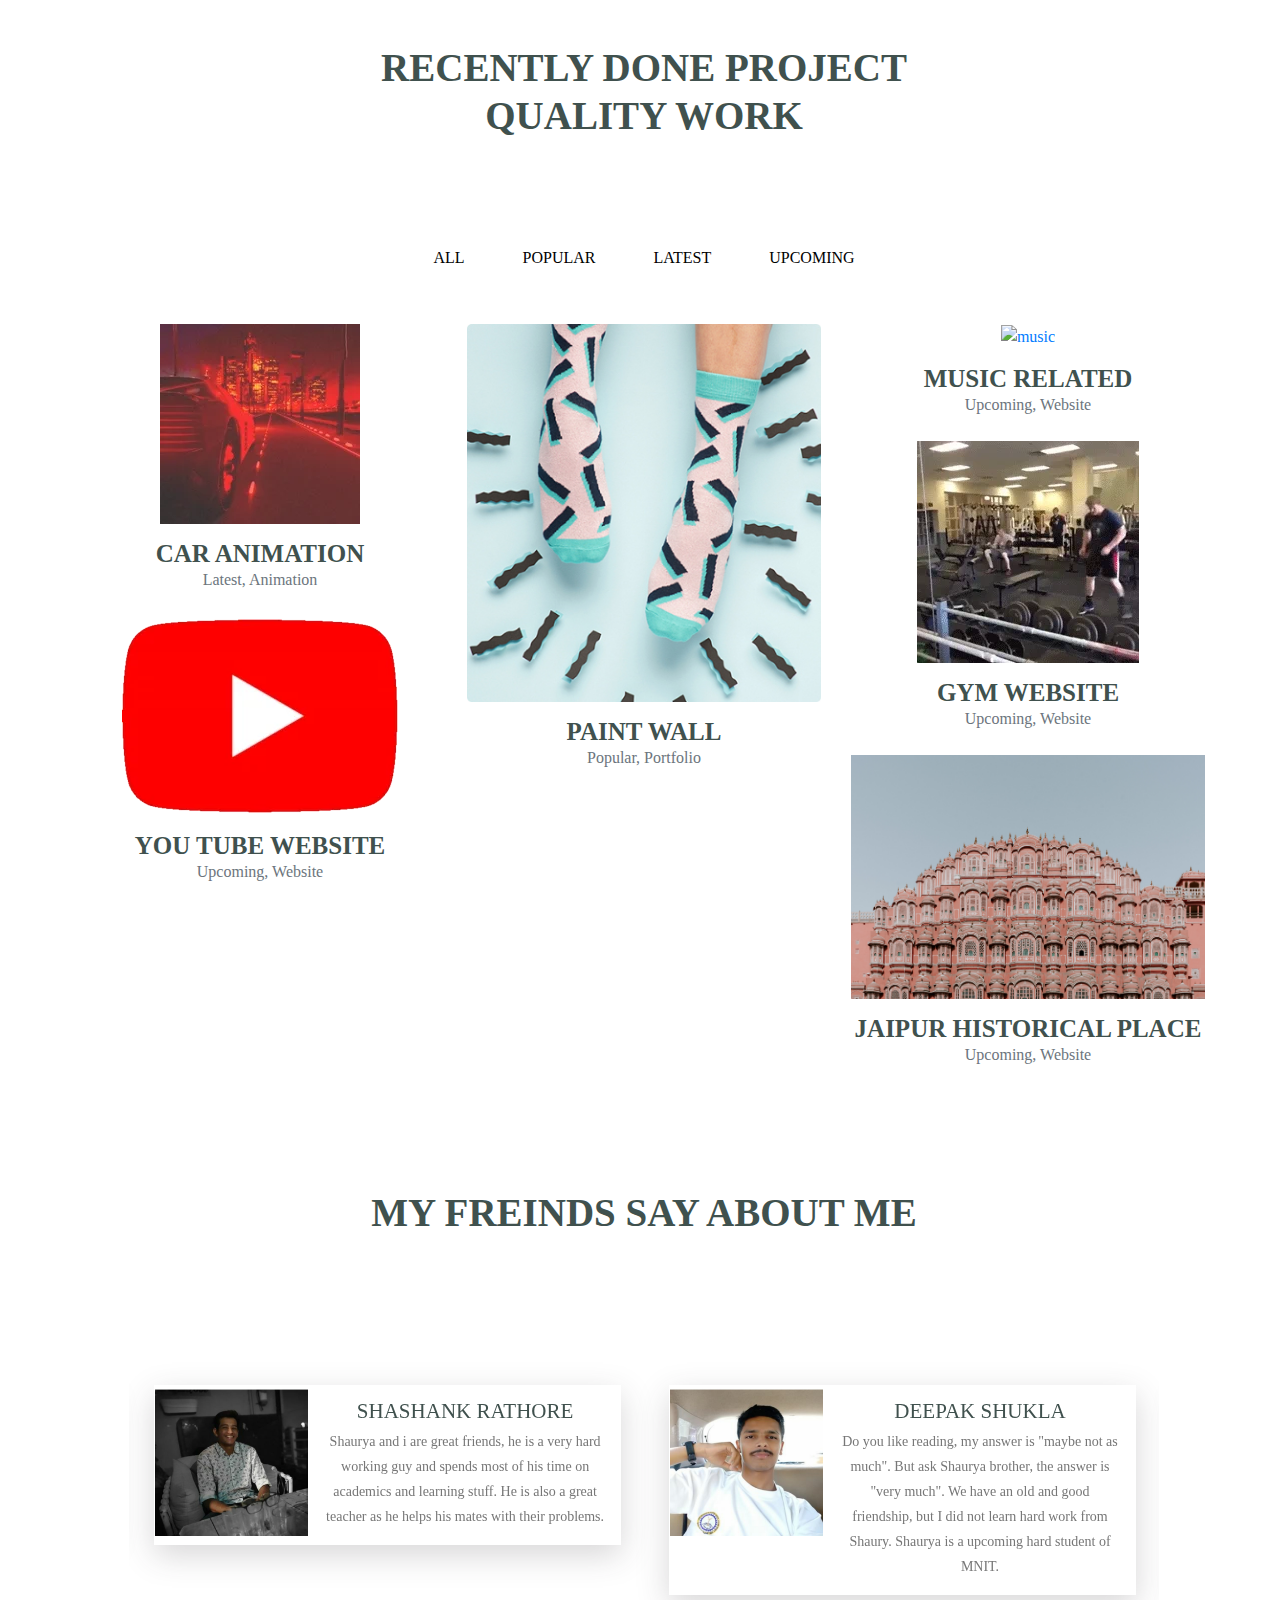
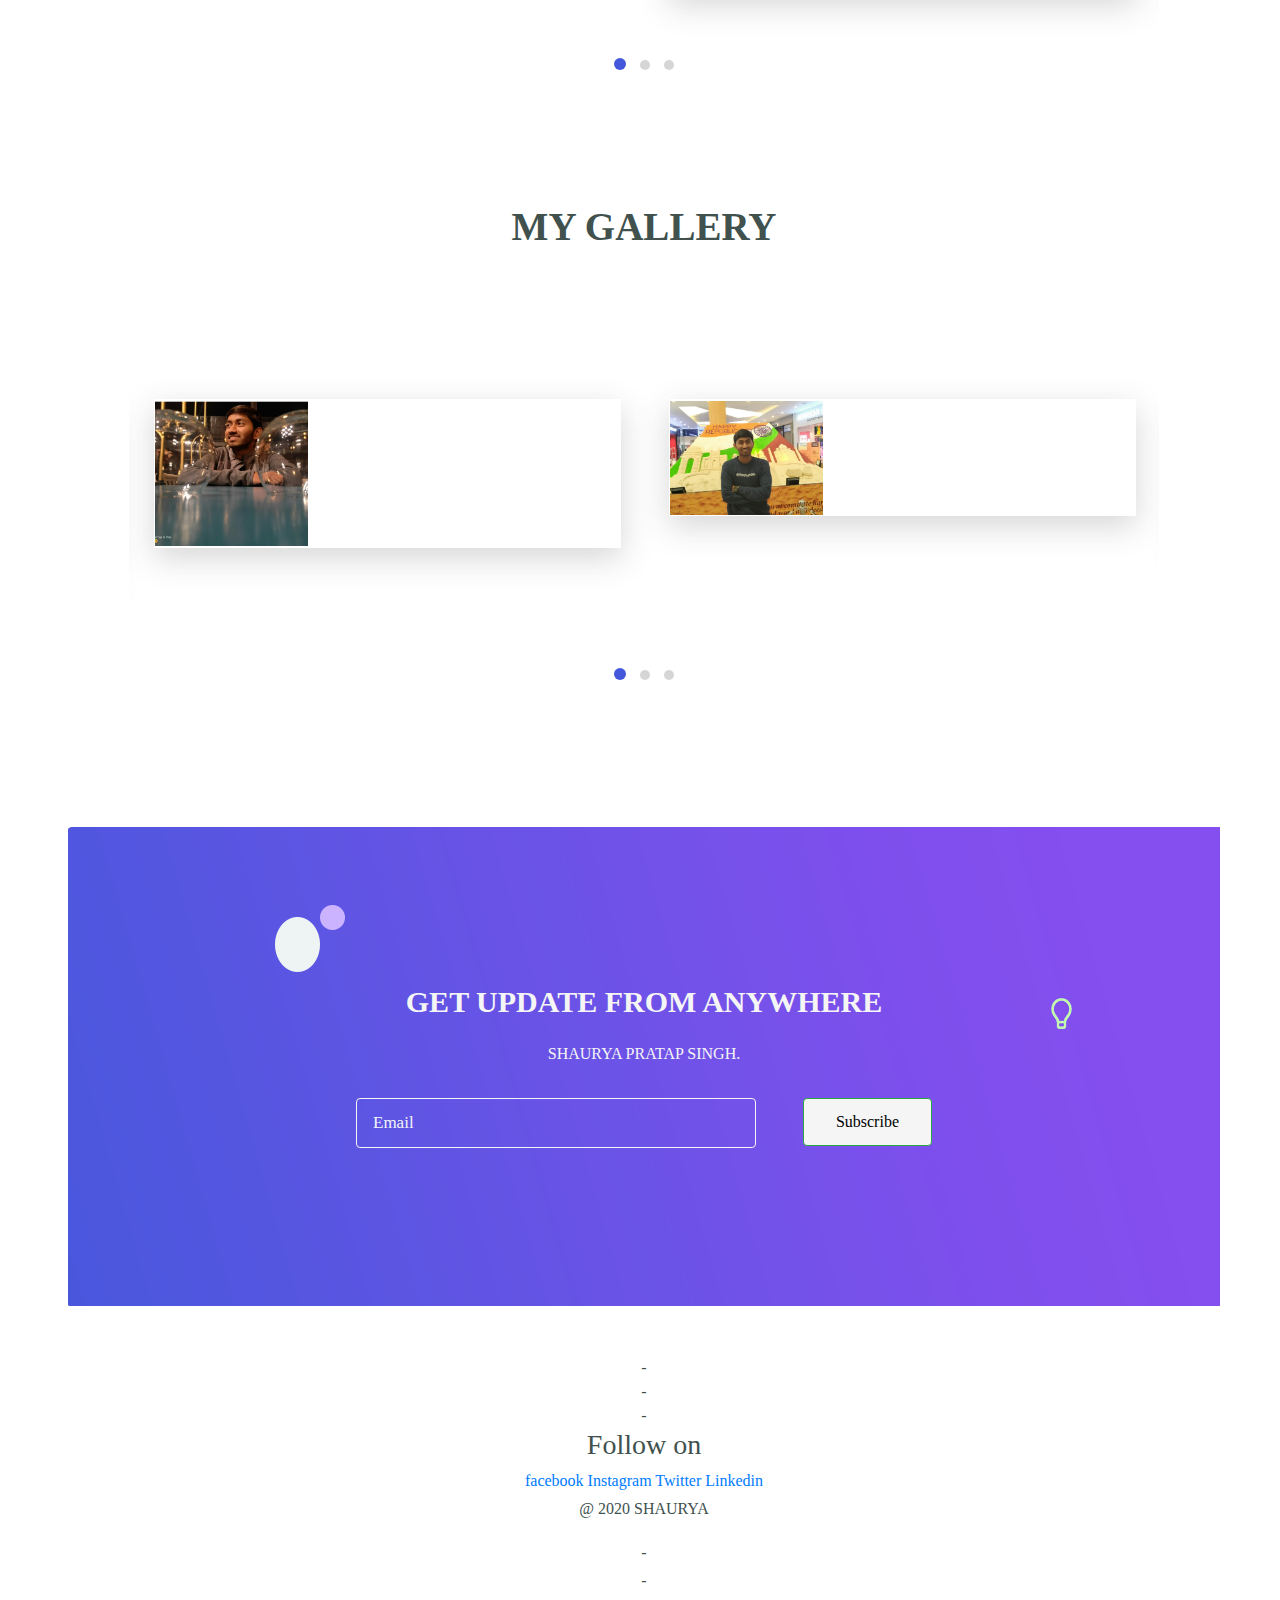
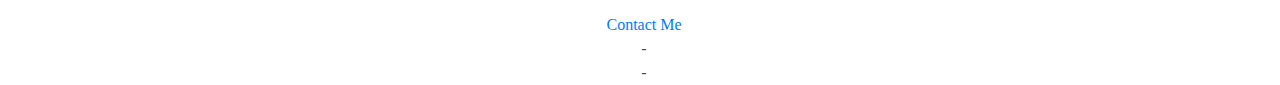
==== commit fb6f85b3: "Update index.html" ====
--- a/index.html
+++ b/index.html
@@ -52,7 +52,7 @@
                             <a class="nav-link" href="#">Home <span class="sr-only">(current)</span></a>
                         </li>
                         <li class="nav-item">
-                            <a class="nav-link" href="#">about</a>
+                            <a class="nav-link" href="#about">about</a>
                         </li>
                         
                         
@@ -108,7 +108,7 @@
 
         <!--  ========================= About Area ==========================  -->
 
-        <section class="about-area">
+        <section class="about-area" id="about">
             <div class="container-fluid">
                 <div class="row">
                     <div class="col-lg-6 col-md-12">
